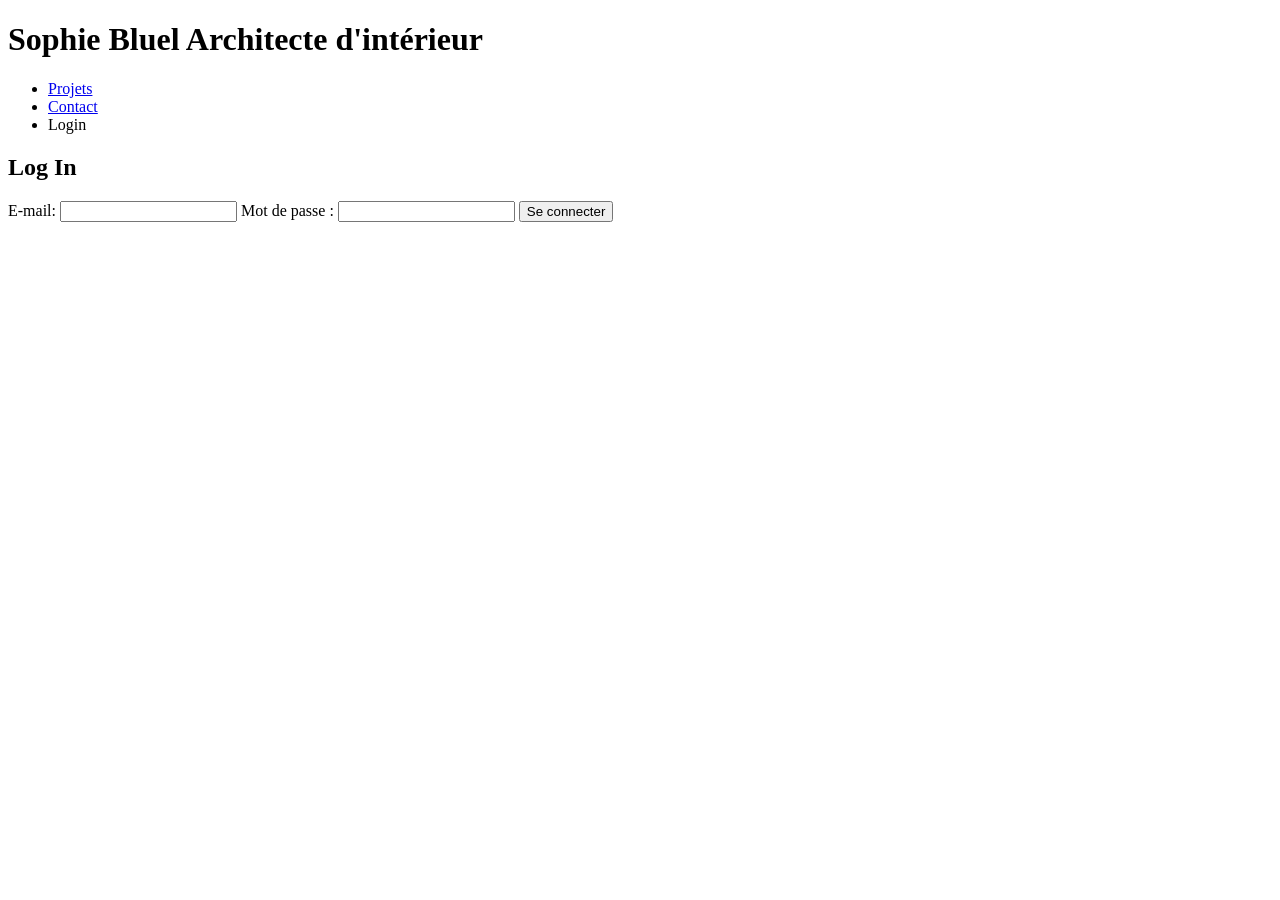
==== login.html @ 39998cc8 "Premier commit imgs ne s'affichent  pas" ====
<!DOCTYPE html>
<html lang="fr">        
<head>
    <meta charset="UTF-8">
    <meta name="viewport" content="width=device-width, initial-scale=1.0">
    <title>Connexion</title>    
    <link rel="stylesheet" href="styles.css">
</head> 
<body>
    <header>
        <h1>Sophie Bluel <span>Architecte d'intérieur</span></h1>
        <nav>
            <ul>
            <li><a href="index.html">Projets</a></li>
            <li><a href="#contact">Contact</a></li>
            <li class="active">Login</li>
            </ul>
        </nav>
    </header>
<main id="login-section">
<h2>Log In</h2>
<form id="login-form" action="/submit_login" method="POST">
    <label for="email">E-mail:</label>
    <input type="email" id="email" name="email" required>

    <label for="password">Mot de passe :</label>
    <input type="password" id="password" name="password" required>

    <button type="submit">Se connecter</button>
    <p id="login-error" style =""color: red; display: none;></p>
</form>

</main>

 <script src="./assets/login.js"></script>
</body>                 
</html>
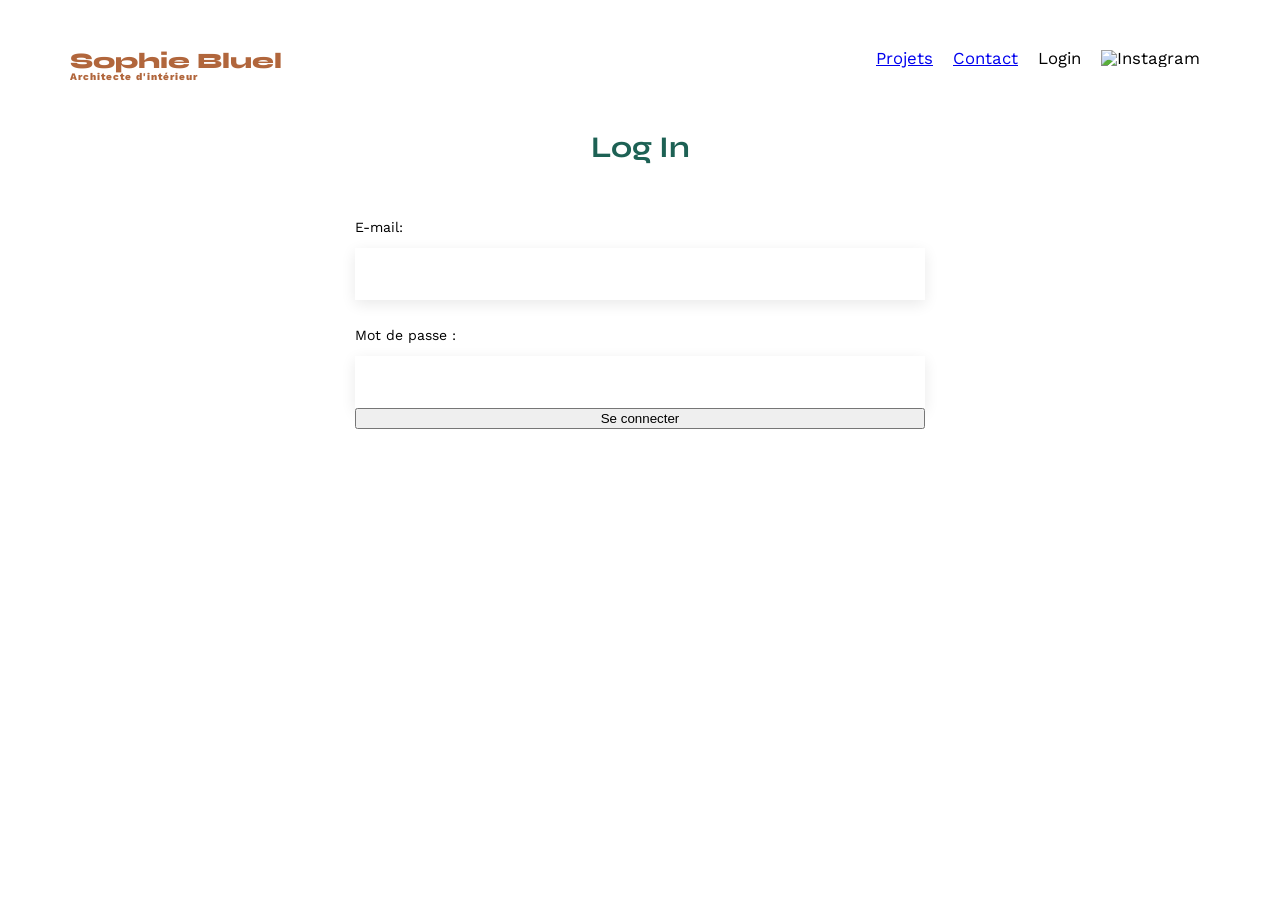
==== commit 46992a72: "debut css login html" ====
--- a/login.html
+++ b/login.html
@@ -4,22 +4,28 @@
     <meta charset="UTF-8">
     <meta name="viewport" content="width=device-width, initial-scale=1.0">
     <title>Connexion</title>    
-    <link rel="stylesheet" href="styles.css">
+    <link rel="preconnect" href="https://fonts.googleapis.com">
+	<link rel="preconnect" href="https://fonts.gstatic.com" crossorigin>
+	<link href="https://fonts.googleapis.com/css2?family=Syne:wght@700;800&family=Work+Sans&display=swap" rel="stylesheet">
+	<meta name="description" content="">
+    <link rel="stylesheet" href="./FrontEnd/assets/style.css">
 </head> 
 <body>
     <header>
         <h1>Sophie Bluel <span>Architecte d'intérieur</span></h1>
         <nav>
             <ul>
-            <li><a href="index.html">Projets</a></li>
+            <li><a href="./index.html">Projets</a></li>
             <li><a href="#contact">Contact</a></li>
-            <li class="active">Login</li>
+            <li class="active"><a href="../login.html"></a>Login</li>
+            <li><img src="./assets/icons/instagram.png" alt="Instagram"></li>
             </ul>
         </nav>
     </header>
-<main id="login-section">
-<h2>Log In</h2>
-<form id="login-form" action="/submit_login" method="POST">
+<main>
+<Section class="contact">
+    <h2>Log In</h2>
+    <form id="login-form " action="/submit_login" method="POST">
     <label for="email">E-mail:</label>
     <input type="email" id="email" name="email" required>
 
@@ -27,11 +33,12 @@
     <input type="password" id="password" name="password" required>
 
     <button type="submit">Se connecter</button>
-    <p id="login-error" style =""color: red; display: none;></p>
-</form>
+    <p id="login-error" style ="color: red; display: none;"></p>
+    </form>
+</Section>
 
 </main>
 
- <script src="./assets/login.js"></script>
+ <script src="login.js"defer></script>
 </body>                 
 </html>
--- a/FrontEnd/assets/style.css
+++ b/FrontEnd/assets/style.css
@@ -0,0 +1,212 @@
+/* http://meyerweb.com/eric/tools/css/reset/
+   v2.0 | 20110126
+   License: none (public domain)
+*/
+
+html, body, div, span, applet, object, iframe,
+h1, h2, h3, h4, h5, h6, p, blockquote, pre,
+a, abbr, acronym, address, big, cite, code,
+del, dfn, em, img, ins, kbd, q, s, samp,
+small, strike, strong, sub, sup, tt, var,
+b, u, i, center,
+dl, dt, dd, ol, ul, li,
+fieldset, form, label, legend,
+table, caption, tbody, tfoot, thead, tr, th, td,
+article, aside, canvas, details, embed,
+figure, figcaption, footer, header, hgroup,
+menu, nav, output, ruby, section, summary,
+time, mark, audio, video {
+	margin: 0;
+	padding: 0;
+	border: 0;
+	font-size: 100%;
+	font: inherit;
+	vertical-align: baseline;
+}
+/* HTML5 display-role reset for older browsers */
+article, aside, details, figcaption, figure,
+footer, header, hgroup, menu, nav, section {
+	display: block;
+}
+body {
+	line-height: 1;
+}
+ol, ul {
+	list-style: none;
+}
+blockquote, q {
+	quotes: none;
+}
+blockquote:before, blockquote:after,
+q:before, q:after {
+	content: '';
+	content: none;
+}
+table {
+	border-collapse: collapse;
+	border-spacing: 0;
+}
+/** end reset css**/
+body {
+	max-width: 1140px;
+	margin:auto;
+	font-family: 'Work Sans' ;
+	font-size: 14px;
+}
+header {
+	display: flex;
+	justify-content: space-between;
+	margin: 50px 0
+}
+section {
+	margin: 50px 0
+}
+
+h1{
+	display: flex;
+	flex-direction: column;
+	font-family: 'Syne';
+	font-size: 22px;
+	font-weight: 800;
+	color: #B1663C
+}
+
+h1 > span {
+	font-family: 'Work Sans';
+	font-size:10px;
+	letter-spacing: 0.1em;
+;
+}
+
+h2{
+	font-family: 'Syne';
+	font-weight: 700;
+	font-size: 30px;
+	color: #1D6154
+}
+nav ul {
+	display: flex;
+	align-items: center;
+	list-style-type: none;
+
+}
+nav li {
+	padding: 0 10px;
+	font-size: 1.2em;
+}
+
+li:hover {
+	color: #B1663C;
+}
+#introduction {
+	display: flex;
+	align-items: center;
+}
+#introduction figure {
+	flex: 1
+}
+#introduction img {
+	display: block;
+	margin: auto;
+	width: 80%;
+}
+
+#introduction article {
+	flex: 1
+}
+#introduction h2 {
+	margin-bottom: 1em;
+}
+
+#introduction p {
+	margin-bottom: 0.5em;
+}
+#portfolio h2 {
+	text-align: center;
+	margin-bottom: 1em;
+}
+/*filters style*/
+
+.filters {
+  text-align: center;
+  margin-bottom: 20px;
+}
+
+.filter-btn {
+  background-color: white;
+  color: #1D6154;
+  border: 1px solid #1D6154;
+  border-radius: 20px;
+  padding: 10px 20px;
+  margin: 5px;
+  cursor: pointer;
+}
+
+.filter-btn.active,
+.filter-btn:hover {
+  background-color: #1D6154;
+  color: white;
+}
+
+
+.gallery {
+	width: 100%;
+	display: grid;
+	grid-template-columns: 1fr 1fr 1fr;
+	grid-column-gap: 20px;
+	grid-row-gap: 20px;
+}
+
+.gallery img {
+	width: 100%;
+
+}
+.contact {
+	width: 50%;
+	margin: auto;
+}
+.contact > * {
+	text-align: center;
+
+}
+.contact h2{
+	margin-bottom: 20px;
+}
+.contact  form {
+	text-align: left;
+	margin-top:30px;
+	display: flex;
+	flex-direction: column;
+}
+
+.contact input {
+	height: 50px;
+	font-size: 1.2em;
+	border: none;
+	box-shadow: 0px 4px 14px rgba(0, 0, 0, 0.09);
+}
+.contact label {
+	margin: 2em 0 1em 0;
+}
+.contact textarea {
+	border: none;
+	box-shadow: 0px 4px 14px rgba(0, 0, 0, 0.09);
+}
+
+input[type="submit"]{
+	font-family: 'Syne';
+	font-weight: 700;
+	color: white;
+	background-color: #1D6154;
+	margin : 2em auto ;
+	width: 180px;
+	text-align: center;
+	border-radius: 60px ;
+}
+
+footer nav ul {
+	display: flex;
+	justify-content: flex-end;
+	margin: 2em
+}
+
